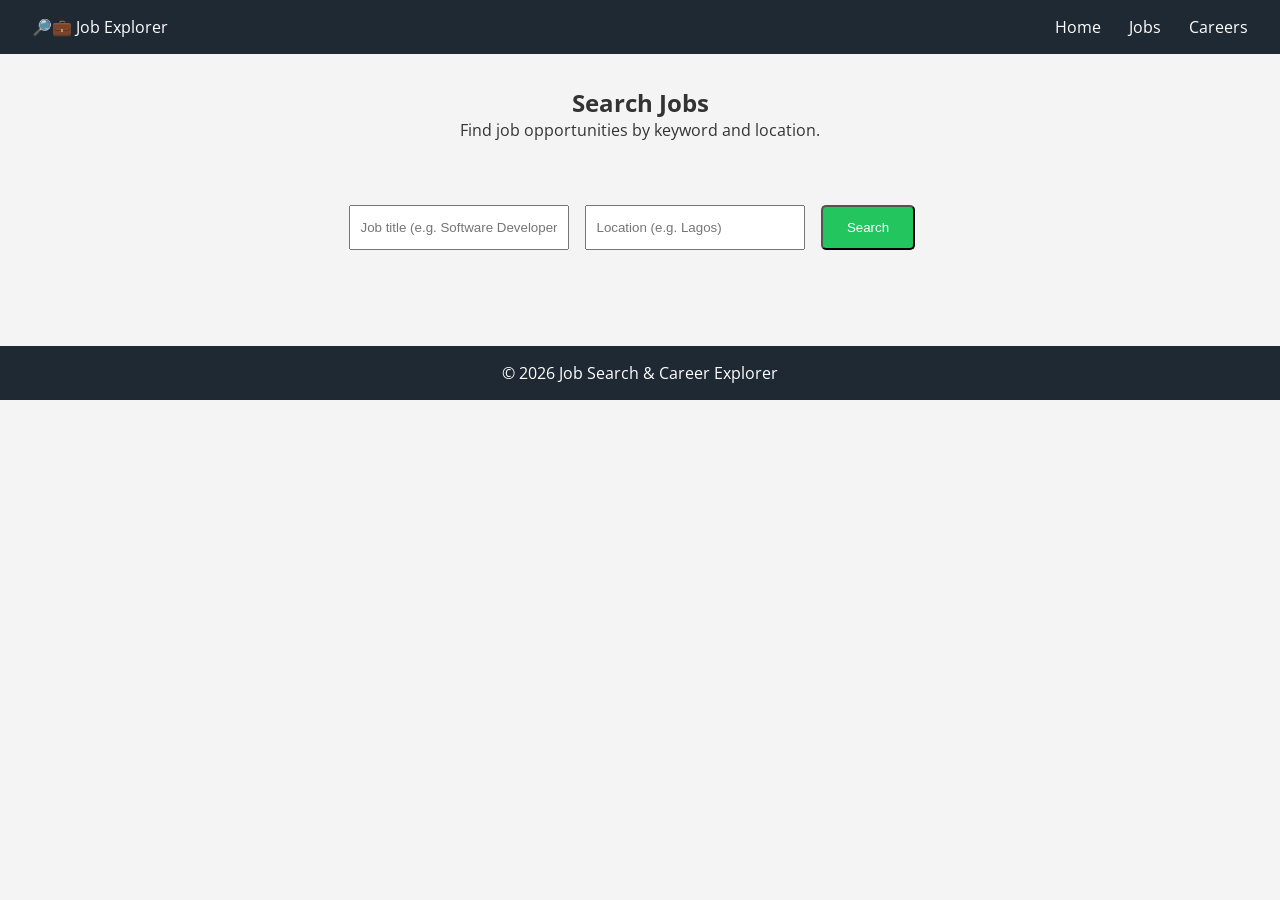
==== jobs.html @ 9d405545 "Foundation/setup" ====
<!DOCTYPE html>
<html lang="en">
<head>
    <meta charset="UTF-8">
    <title>Search Jobs | Job Explorer</title>
    <meta name="viewport" content="width=device-width, initial-scale=1.0">

    <link href="https://fonts.googleapis.com/css2?family=Poppins:wght@600&family=Open+Sans:wght@400;500&display=swap" rel="stylesheet">
    <link rel="stylesheet" href="css/styles.css">
</head>
<body>

<header>
    <div class="logo">
        🔎💼 Job Explorer
    </div>

    <nav>
        <a href="index.html">Home</a>
        <a href="jobs.html">Jobs</a>
        <a href="careers.html">Careers</a>
    </nav>
</header>

<main>

    <section class="page-header">
        <h1>Search Jobs</h1>
        <p>Find job opportunities by keyword and location.</p>
    </section>

    <section class="search-section">
        <form id="job-search-form">
            <input type="text" id="keyword" placeholder="Job title (e.g. Software Developer)" required>
            <input type="text" id="location" placeholder="Location (e.g. Lagos)" required>
            <button type="submit" class="btn-primary">Search</button>
        </form>
    </section>

    <section class="results-section">
        <div id="results-container">
            <!-- Job results will appear here -->
        </div>
    </section>

</main>

<footer>
    <p>&copy; 2026 Job Search & Career Explorer</p>
</footer>

<script type="module" src="js/main.mjs"></script>
</body>
</html>
---- css/styles.css ----
:root {
    --primary: #1f2933;
    --background: #f4f4f4;
    --accent: #22c55e;
}

* {
    margin: 0;
    padding: 0;
    box-sizing: border-box;
}

body {
    font-family: 'Open Sans', sans-serif;
    background-color: var(--background);
    color: #333;
}

/* Header */
header {
    background-color: var(--primary);
    color: white;
    padding: 1rem 2rem;
    display: flex;
    justify-content: space-between;
    align-items: center;
}

header nav a {
    color: white;
    text-decoration: none;
    margin-left: 1.5rem;
}

header nav a:hover {
    color: var(--accent);
}

/* Hero */
.hero {
    text-align: center;
    padding: 4rem 2rem;
}

.hero h1 {
    font-family: 'Poppins', sans-serif;
    font-size: 2.3rem;
    margin-bottom: 1rem;
}

.hero p {
    margin-bottom: 2rem;
}

.btn-primary {
    background-color: var(--accent);
    color: white;
    padding: 0.8rem 1.5rem;
    text-decoration: none;
    border-radius: 5px;
    margin-right: 1rem;
}

.btn-secondary {
    background-color: var(--primary);
    color: white;
    padding: 0.8rem 1.5rem;
    text-decoration: none;
    border-radius: 5px;
}

/* Features */
.features {
    display: flex;
    justify-content: center;
    gap: 2rem;
    padding: 3rem 2rem;
}

.card {
    background: white;
    padding: 2rem;
    width: 250px;
    border-radius: 8px;
    text-align: center;
}

.page-header {
    text-align: center;
    padding: 2rem;
}

.search-section {
    display: flex;
    justify-content: center;
    padding: 2rem;
}

#job-search-form {
    display: flex;
    gap: 1rem;
}

#job-search-form input {
    padding: 0.6rem;
    width: 220px;
}

.results-section {
    padding: 2rem;
}

#results-container {
    display: flex;
    flex-direction: column;
    gap: 1.5rem;
}

#career-container {
    display: flex;
    flex-direction: column;
    gap: 1.5rem;
    padding: 2rem;
}



/* Footer */
footer {
    text-align: center;
    padding: 1rem;
    background-color: var(--primary);
    color: white;
}
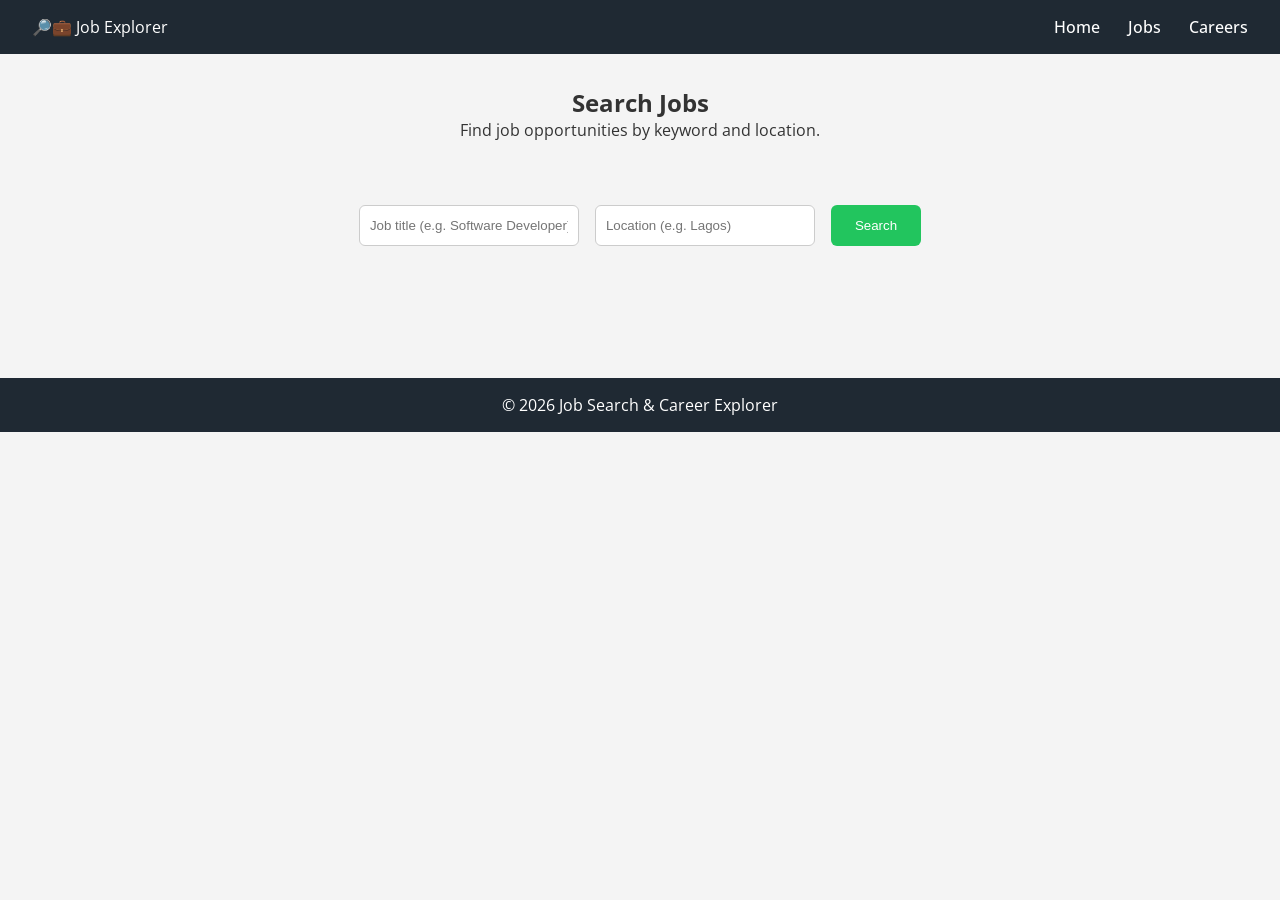
==== commit f3d0aa86: "Final work" ====
--- a/jobs.html
+++ b/jobs.html
@@ -7,6 +7,7 @@
 
     <link href="https://fonts.googleapis.com/css2?family=Poppins:wght@600&family=Open+Sans:wght@400;500&display=swap" rel="stylesheet">
     <link rel="stylesheet" href="css/styles.css">
+    <script type="module" src="js/main.mjs"></script>
 </head>
 <body>
 
@@ -49,6 +50,6 @@
     <p>&copy; 2026 Job Search & Career Explorer</p>
 </footer>
 
-<script type="module" src="js/main.mjs"></script>
+
 </body>
 </html>
--- a/css/styles.css
+++ b/css/styles.css
@@ -16,7 +16,7 @@
     color: #333;
 }
 
-/* Header */
+/* ================= HEADER ================= */
 header {
     background-color: var(--primary);
     color: white;
@@ -30,13 +30,14 @@
     color: white;
     text-decoration: none;
     margin-left: 1.5rem;
+    font-weight: 500;
 }
 
 header nav a:hover {
     color: var(--accent);
 }
 
-/* Hero */
+/* ================= HERO ================= */
 .hero {
     text-align: center;
     padding: 4rem 2rem;
@@ -56,20 +57,22 @@
     background-color: var(--accent);
     color: white;
     padding: 0.8rem 1.5rem;
-    text-decoration: none;
-    border-radius: 5px;
-    margin-right: 1rem;
+    border-radius: 6px;
+    text-decoration: none;
+    border: none;
+    cursor: pointer;
+    font-weight: 500;
 }
 
 .btn-secondary {
     background-color: var(--primary);
     color: white;
     padding: 0.8rem 1.5rem;
-    text-decoration: none;
-    border-radius: 5px;
-}
-
-/* Features */
+    border-radius: 6px;
+    text-decoration: none;
+}
+
+/* ================= FEATURES ================= */
 .features {
     display: flex;
     justify-content: center;
@@ -81,54 +84,153 @@
     background: white;
     padding: 2rem;
     width: 250px;
-    border-radius: 8px;
-    text-align: center;
-}
-
+    border-radius: 10px;
+    text-align: center;
+    box-shadow: 0 4px 10px rgba(0,0,0,0.08);
+}
+
+/* ================= PAGE HEADER ================= */
 .page-header {
     text-align: center;
     padding: 2rem;
 }
 
+/* ================= SEARCH SECTION ================= */
 .search-section {
     display: flex;
     justify-content: center;
     padding: 2rem;
 }
 
-#job-search-form {
+#job-search-form,
+#career-search-form {
     display: flex;
     gap: 1rem;
-}
-
-#job-search-form input {
-    padding: 0.6rem;
+    flex-wrap: wrap;
+}
+
+#job-search-form input,
+#career-search-form input {
+    padding: 10px;
     width: 220px;
-}
-
-.results-section {
-    padding: 2rem;
-}
-
-#results-container {
+    border-radius: 6px;
+    border: 1px solid #ccc;
+}
+
+/* ================= RESULTS GRID ================= */
+#results-container,
+#career-container {
+    display: grid;
+    grid-template-columns: repeat(auto-fill, minmax(300px, 1fr));
+    gap: 25px;
+    padding: 30px;
+}
+
+/* ================= JOB CARD ================= */
+.job-card {
+    background: white;
+    padding: 20px;
+    border-radius: 12px;
+    box-shadow: 0 6px 15px rgba(0,0,0,0.08);
+    transition: all 0.3s ease;
     display: flex;
     flex-direction: column;
-    gap: 1.5rem;
-}
-
+}
+
+.job-card:hover {
+    transform: translateY(-6px);
+    box-shadow: 0 10px 25px rgba(0,0,0,0.15);
+}
+
+.job-card h3 {
+    font-family: 'Poppins', sans-serif;
+    color: var(--primary);
+    margin-bottom: 10px;
+}
+
+.job-card p {
+    margin: 6px 0;
+    font-size: 0.95rem;
+    color: #555;
+}
+
+.job-card a {
+    margin-top: 10px;
+    text-decoration: none;
+    color: #d32f2f;
+    font-weight: bold;
+}
+
+.job-card button.save-job {
+    margin-top: 12px;
+    padding: 10px;
+    border: none;
+    border-radius: 6px;
+    background-color: var(--primary);
+    color: white;
+    cursor: pointer;
+    font-weight: 500;
+}
+
+.job-card button.save-job:hover {
+    background-color: #004a6e;
+}
+
+/* ================= CAREER CARD ================= */
+/* ===== Career Grid Layout ===== */
 #career-container {
-    display: flex;
-    flex-direction: column;
-    gap: 1.5rem;
-    padding: 2rem;
-}
-
-
-
-/* Footer */
+    display: grid;
+    grid-template-columns: repeat(auto-fit, minmax(300px, 1fr));
+    gap: 20px;
+    margin-top: 30px;
+}
+
+/* ===== Career Card ===== */
+.career-card {
+    background: white;
+    padding: 20px;
+    border-radius: 12px;
+    box-shadow: 0 5px 15px rgba(0,0,0,0.08);
+    transition: transform 0.3s ease, box-shadow 0.3s ease;
+}
+
+.career-card:hover {
+    transform: translateY(-5px);
+    box-shadow: 0 8px 20px rgba(0,0,0,0.15);
+}
+
+.career-card h2 {
+    margin-bottom: 10px;
+    color: #333;
+}
+
+.career-section {
+    margin-top: 15px;
+}
+
+.career-section h4 {
+    margin-bottom: 5px;
+    color: #0077ff;
+}
+
+.career-section ul {
+    padding-left: 20px;
+}
+
+/* ===== No Results ===== */
+.no-results {
+    text-align: center;
+    padding: 40px;
+    background: #f9f9f9;
+    border-radius: 10px;
+}
+
+
+/* ================= FOOTER ================= */
 footer {
     text-align: center;
     padding: 1rem;
     background-color: var(--primary);
     color: white;
-}
+    margin-top: 40px;
+}
